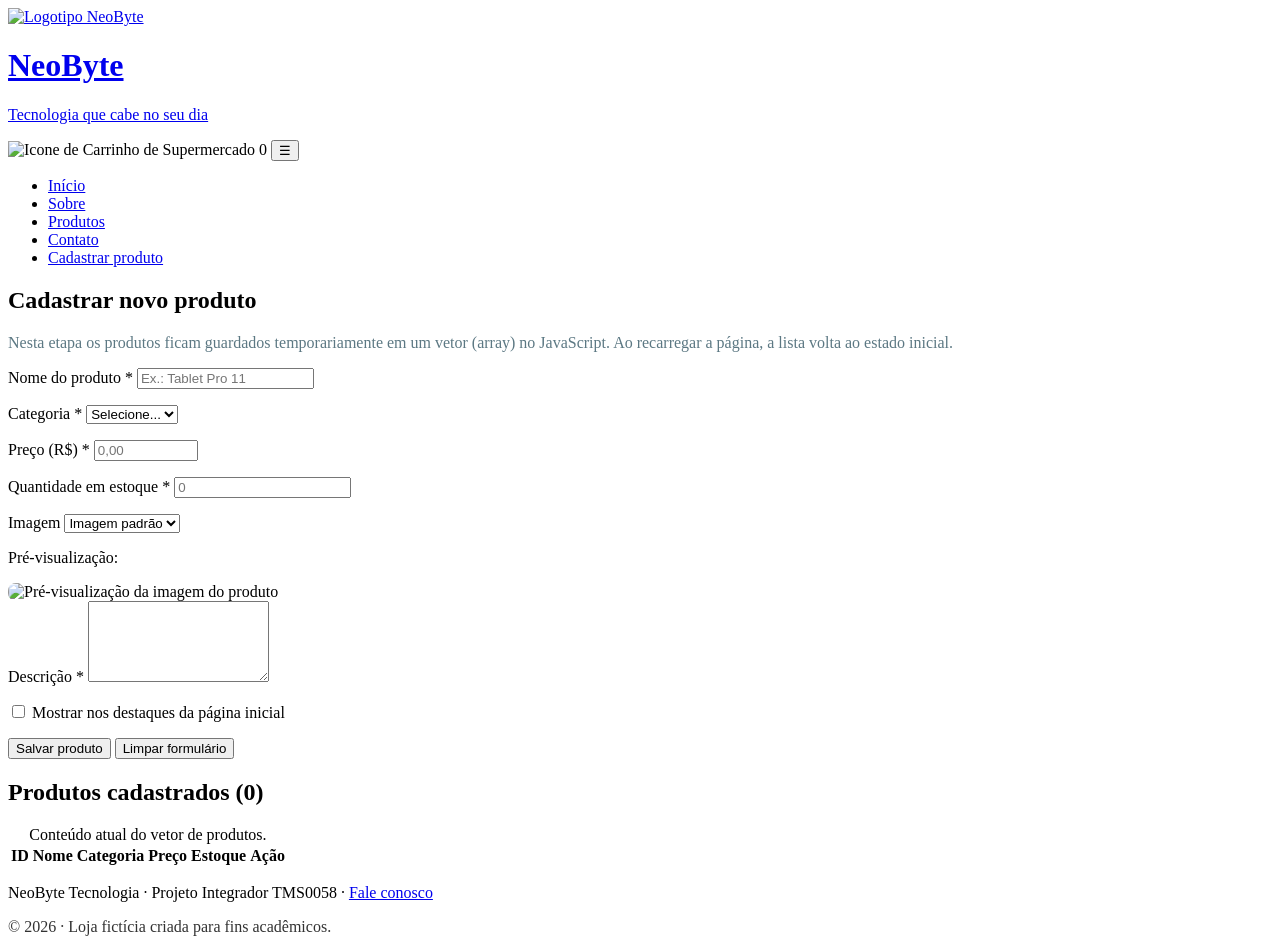
==== pages/cadastro.html @ 48c3ab01 "commit inicial" ====
<!DOCTYPE html>
<html lang="pt-br">
<head>
    <meta charset="UTF-8">
    <meta name="viewport" content="width=device-width, initial-scale=1.0">
    <meta name="description" content="Cadastro de novos produtos da NeoByte.">
    <title>Cadastrar produto | NeoByte Tecnologia</title>
    <link rel="icon" href="img/logo.svg">
   
    <link rel="stylesheet" href="css/style.css">
</head>

<body>
   
    <header class="topo">
        <div class="topo_barra">
            <a class="topo_marca" href="index.html">
                <img src="img/logo.svg" alt="Logotipo NeoByte">
                <div>
                    <h1 class="topo_nome">NeoByte</h1>
                    <p class="topo_apoio">Tecnologia que cabe no seu dia</p>
                </div>
            </a>
            <div class="topo_acoes">
                <span class="carrinho" title="Itens no carrinho"><img src="img/shopping-cart.svg" alt="Icone de Carrinho de Supermercado"> <span id="contador-carrinho">0</span></span>
                <button type="button" class="menu_botao" aria-expanded="false" aria-controls="menu-principal">☰</button>
            </div>
        </div>
        <nav class="menu" id="menu-principal" aria-label="Menu principal">
            <ul class="menu_lista">
                <li><a class="menu_link" href="index.html">Início</a></li>
                <li><a class="menu_link" href="sobre.html">Sobre</a></li>
                <li><a class="menu_link" href="produtos.html">Produtos</a></li>
                <li><a class="menu_link" href="contato.html">Contato</a></li>
                <li><a class="menu_link menu_link--ativo" aria-current="page" href="cadastro.html">Cadastrar produto</a></li>
            </ul>
        </nav>
    </header>

   
    <main>
        <section class="secao">
            <h2>Cadastrar novo produto</h2>
            <p style="color: #5c7883; margin-top: 0;">Nesta etapa os produtos ficam guardados temporariamente em um vetor (array) no JavaScript. Ao recarregar a página, a lista volta ao estado inicial.</p>

            <form class="formulario formulario--duas" id="form-cadastro" novalidate>
                <div class="campo">
                    <label for="nome">Nome do produto *</label>
                    <input type="text" id="nome" name="nome" required minlength="3" maxlength="60" placeholder="Ex.: Tablet Pro 11">
                    <p class="campo_erro"></p>
                </div>
                <div class="campo">
                    <label for="categoria">Categoria *</label>
                    <select id="categoria" name="categoria" required>
                        <option value="">Selecione...</option>
                    </select>
                    <p class="campo_erro"></p>
                </div>
                <div class="campo">
                    <label for="preco">Preço (R$) *</label>
                    <input type="number" id="preco" name="preco" required min="0.01" max="100000" step="0.01" placeholder="0,00">
                    <p class="campo_erro"></p>
                </div>
                <div class="campo">
                    <label for="estoque">Quantidade em estoque *</label>
                    <input type="number" id="estoque" name="estoque" required min="0" step="1" placeholder="0">
                    <p class="campo_erro"></p>
                </div>
                <div class="campo">
                    <label for="imagem">Imagem</label>
                    <select id="imagem" name="imagem">
                        <option value="">Imagem padrão</option>
                        <option value="img/notebook.svg">Notebook</option>
                        <option value="img/smartphone.svg">Smartphone</option>
                        <option value="img/fone.svg">Fone de ouvido</option>
                        <option value="img/caixa-som.svg">Caixa de som</option>
                        <option value="img/teclado.svg">Teclado</option>
                        <option value="img/mouse.svg">Mouse</option>
                        <option value="img/monitor.svg">Monitor</option>
                        <option value="img/smartwatch.svg">Smartwatch</option>
                    </select>
                    <p class="campo_dica">Pré-visualização:</p>
                    <img id="previa-imagem" src="img/padrao.svg" alt="Pré-visualização da imagem do produto" style="width: 160px; border-radius: 8px;">
                </div>
                <div class="campo">
                    <label for="descricao">Descrição *</label>
                    <textarea id="descricao" name="descricao" rows="5" required minlength="10" maxlength="200"></textarea>
                    <p class="campo_erro"></p>
                </div>
                <div class="campo campo--inteiro" style="grid-auto-flow: column; justify-content: start; align-items: center; gap: 8px;">
                    <input type="checkbox" id="destaque" name="destaque" style="width: auto;">
                    <label for="destaque" style="font-weight: normal;">Mostrar nos destaques da página inicial</label>
                </div>
                <p class="mensagem" id="mensagem-cadastro" role="status"></p>
                <button type="submit" class="botao">Salvar produto</button>
                <button type="reset" class="botao botao--secundario">Limpar formulário</button>
            </form>
        </section>

        <section class="secao">
            <h2>Produtos cadastrados (<span id="total-produtos">0</span>)</h2>
            <div class="tabela-rolagem">
                <table class="tabela" id="tabela-cadastrados">
                    <caption>Conteúdo atual do vetor de produtos.</caption>
                    <thead>
                        <tr>
                            <th scope="col">ID</th>
                            <th scope="col">Nome</th>
                            <th scope="col">Categoria</th>
                            <th scope="col">Preço</th>
                            <th scope="col">Estoque</th>
                            <th scope="col">Ação</th>
                        </tr>
                    </thead>
                    <tbody></tbody>
                </table>
            </div>
        </section>
    </main>

    
    <footer class="rodape">
        <p>NeoByte Tecnologia &middot; Projeto Integrador TMS0058 &middot; <a href="contato.html">Fale conosco</a></p>
        <p style="margin-top: 6px; opacity: 0.8;">&copy; 2026 &middot; Loja fictícia criada para fins acadêmicos.</p>
    </footer>

    <script src="js/produtos.js"></script>
    <script src="js/cadastro.js"></script>
</body>
</html>
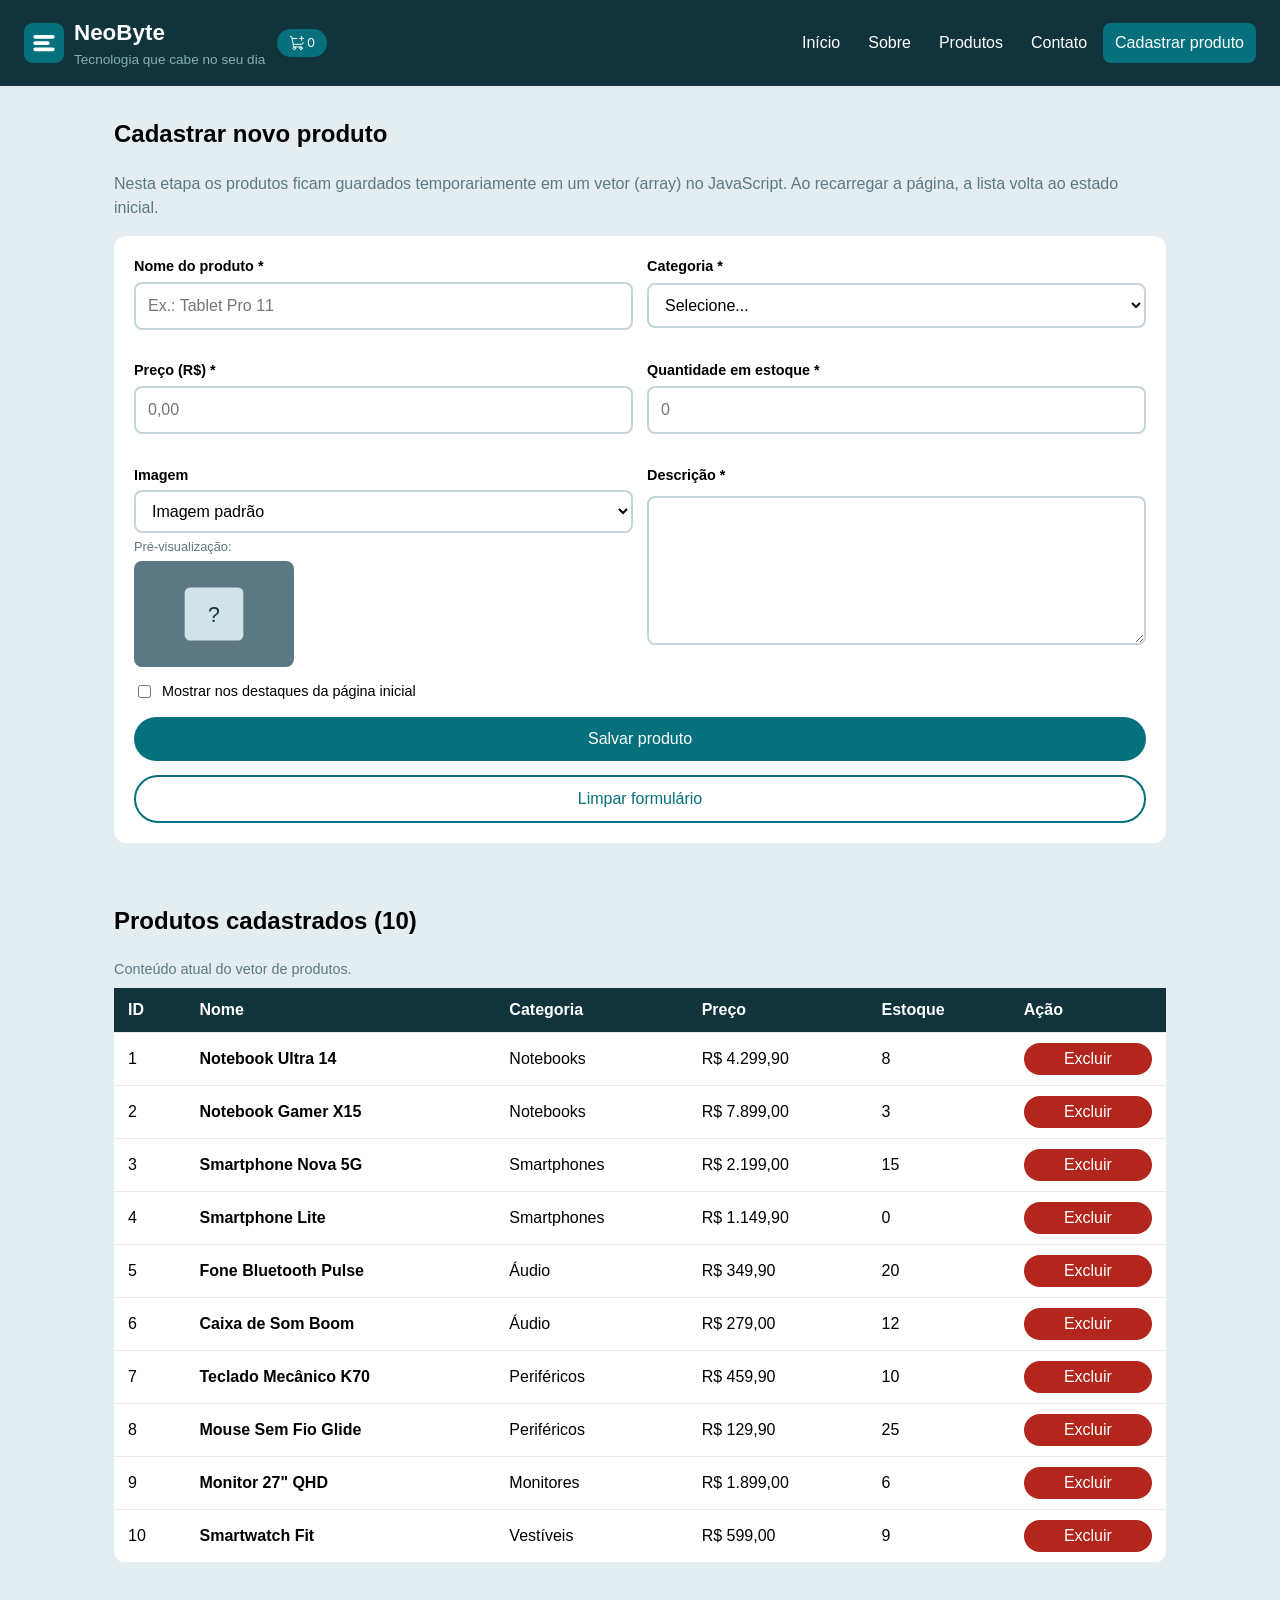
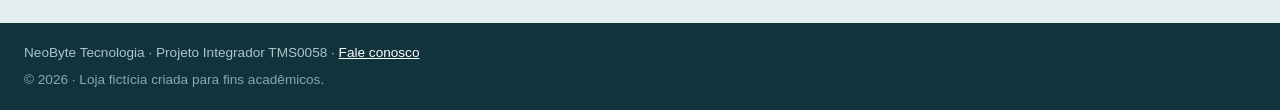
==== commit c67e1c59: "feat: ajustando caminho de importacao dos arquivos" ====
--- a/pages/cadastro.html
+++ b/pages/cadastro.html
@@ -5,9 +5,9 @@
     <meta name="viewport" content="width=device-width, initial-scale=1.0">
     <meta name="description" content="Cadastro de novos produtos da NeoByte.">
     <title>Cadastrar produto | NeoByte Tecnologia</title>
-    <link rel="icon" href="img/logo.svg">
+    <link rel="icon" href="../img/logo.svg">
    
-    <link rel="stylesheet" href="css/style.css">
+    <link rel="stylesheet" href="../css/style.css">
 </head>
 
 <body>
@@ -15,14 +15,14 @@
     <header class="topo">
         <div class="topo_barra">
             <a class="topo_marca" href="index.html">
-                <img src="img/logo.svg" alt="Logotipo NeoByte">
+                <img src="../img/logo.svg" alt="Logotipo NeoByte">
                 <div>
                     <h1 class="topo_nome">NeoByte</h1>
                     <p class="topo_apoio">Tecnologia que cabe no seu dia</p>
                 </div>
             </a>
             <div class="topo_acoes">
-                <span class="carrinho" title="Itens no carrinho"><img src="img/shopping-cart.svg" alt="Icone de Carrinho de Supermercado"> <span id="contador-carrinho">0</span></span>
+                <span class="carrinho" title="Itens no carrinho"><img src="../img/shopping-cart.svg" alt="Icone de Carrinho de Supermercado"> <span id="contador-carrinho">0</span></span>
                 <button type="button" class="menu_botao" aria-expanded="false" aria-controls="menu-principal">☰</button>
             </div>
         </div>
@@ -70,17 +70,17 @@
                     <label for="imagem">Imagem</label>
                     <select id="imagem" name="imagem">
                         <option value="">Imagem padrão</option>
-                        <option value="img/notebook.svg">Notebook</option>
-                        <option value="img/smartphone.svg">Smartphone</option>
-                        <option value="img/fone.svg">Fone de ouvido</option>
-                        <option value="img/caixa-som.svg">Caixa de som</option>
-                        <option value="img/teclado.svg">Teclado</option>
-                        <option value="img/mouse.svg">Mouse</option>
-                        <option value="img/monitor.svg">Monitor</option>
-                        <option value="img/smartwatch.svg">Smartwatch</option>
+                        <option value="../img/notebook.svg">Notebook</option>
+                        <option value="../img/smartphone.svg">Smartphone</option>
+                        <option value="../img/fone.svg">Fone de ouvido</option>
+                        <option value="../img/caixa-som.svg">Caixa de som</option>
+                        <option value="../img/teclado.svg">Teclado</option>
+                        <option value="../img/mouse.svg">Mouse</option>
+                        <option value="../img/monitor.svg">Monitor</option>
+                        <option value="../img/smartwatch.svg">Smartwatch</option>
                     </select>
                     <p class="campo_dica">Pré-visualização:</p>
-                    <img id="previa-imagem" src="img/padrao.svg" alt="Pré-visualização da imagem do produto" style="width: 160px; border-radius: 8px;">
+                    <img id="previa-imagem" src="../img/padrao.svg" alt="Pré-visualização da imagem do produto" style="width: 160px; border-radius: 8px;">
                 </div>
                 <div class="campo">
                     <label for="descricao">Descrição *</label>
@@ -124,7 +124,7 @@
         <p style="margin-top: 6px; opacity: 0.8;">&copy; 2026 &middot; Loja fictícia criada para fins acadêmicos.</p>
     </footer>
 
-    <script src="js/produtos.js"></script>
-    <script src="js/cadastro.js"></script>
+    <script src="../js/produtos.js"></script>
+    <script src="../js/cadastro.js"></script>
 </body>
 </html>
--- a/css/style.css
+++ b/css/style.css
@@ -0,0 +1,533 @@
+/* =========================================================
+   NeoByte Tecnologia - Folha de estilo EXTERNA
+   Abordagem Mobile First: estilos base para celular,
+   media queries (min-width) ampliam para tablet/computador.
+   ========================================================= */
+@import url('https://fonts.googleapis.com/css2?family=Inter:ital,opsz,wght@0,14..32,100..900;1,14..32,100..900&display=swap');
+
+:root {
+    --fundo: #e4edef;
+    --escuro: #10333c;
+    --apoio: #86aeb8;
+    --texto-suave: #5c7883;
+    --destaque: #06707D;
+    --destaque-hover: #044e58;
+    --papel: #ffffff;
+    --erro: #b3261e;
+    --sucesso: #1e7b4a;
+}
+
+* { box-sizing: border-box; }
+
+body {
+    margin: 0;
+    background-color: var(--fundo);
+    color: black;
+    font-family: "Inter", sans-serif;
+    line-height: 1.5;
+}
+
+img {
+
+    max-width: 100%; display: block; 
+
+}
+
+a { 
+    color: var(--destaque); 
+}
+
+/* ---------- Cabeçalho e menu ---------- */
+.topo {
+    background-color: var(--escuro);
+    color: #ffffff;
+    padding: 16px 24px;
+    position: sticky;
+    top: 0;
+    z-index: 10;
+}
+
+.topo_barra {
+    display: flex;
+    align-items: center;
+    justify-content: space-between;
+    gap: 12px;
+}
+
+.topo_marca {
+    display: flex;
+    align-items: center;
+    gap: 10px;
+    color: inherit;
+    text-decoration: none;
+}
+
+.topo_marca img { width: 40px; height: 40px; }
+
+.topo_nome {
+    margin: 0;
+    font-size: 1.4rem;
+}
+
+.topo_apoio {
+    margin: 0;
+    color: var(--apoio);
+    font-size: 0.85rem;
+}
+
+.topo_acoes {
+    display: flex;
+    align-items: center;
+    gap: 10px;
+}
+
+.carrinho {
+    background-color: var(--destaque);
+    color: #fff;
+    display: flex;
+    gap: 2px;
+    border-radius: 80px;
+    padding: 4px 12px;
+    font-size: 0.85rem;
+    white-space: nowrap;
+}
+
+.menu_botao {
+    font: inherit;
+    background: transparent;
+    color: #fff;
+    border: 2px solid var(--apoio);
+    border-radius: 8px;
+    padding: 4px 10px;
+    cursor: pointer;
+}
+
+.menu {
+    display: none;            /* escondido no celular até clicar no botão */
+    margin-top: 12px;
+}
+
+.menu.aberto { display: block; }
+
+.menu_lista {
+    list-style: none;
+    margin: 0;
+    padding: 0;
+    display: flex;
+    flex-direction: column;
+    gap: 4px;
+}
+
+.menu_link {
+    display: block;
+    padding: 8px 12px;
+    border-radius: 8px;
+    color: #fff;
+    text-decoration: none;
+}
+
+.menu_link:hover,
+.menu_link--ativo {
+    background-color: var(--destaque);
+}
+
+/* ---------- Seções gerais ---------- */
+.secao {
+    padding: 30px 24px;
+    max-width: 1100px;
+    margin: 0 auto;
+}
+
+.secao h2 { margin-top: 0; }
+
+.destaque-hero {
+    background: linear-gradient(135deg, var(--escuro), var(--destaque));
+    color: #fff;
+    border-radius: 16px;
+    padding: 28px 22px;
+}
+
+.destaque-hero h2 { font-size: 1.6rem; margin-bottom: 8px; }
+.destaque-hero p { color: #cfe3e8; }
+
+.botao {
+    font: inherit;
+    width: 100%;
+    padding: 10px;
+    background-color: var(--destaque);
+    color: white;
+    border: none;
+    border-radius: 80px;
+    cursor: pointer;
+    text-align: center;
+    text-decoration: none;
+    display: inline-block;
+}
+
+.botao:hover { background-color: var(--destaque-hover); }
+
+.botao--claro {
+    background-color: #fff;
+    color: var(--escuro);
+}
+
+.botao--claro:hover { background-color: #cfe3e8; }
+
+.botao--secundario {
+    background-color: transparent;
+    color: var(--destaque);
+    border: 2px solid var(--destaque);
+}
+
+.botao--secundario:hover { background-color: #d3e6ea; }
+
+.botao--perigo { background-color: var(--erro); }
+.botao--perigo:hover { background-color: #8c1d17; }
+
+/* ---------- Cards de produto ---------- */
+.produtos {
+    list-style: none;
+    margin: 0;
+    padding: 0;
+    display: grid;
+    grid-template-columns: 1fr;   /* 1 coluna no celular */
+    gap: 20px;
+}
+
+.produto {
+    background-color: white;
+    border-radius: 12px;
+    overflow: hidden;
+    display: flex;
+    flex-direction: column;
+}
+
+.produto_figura {
+    height: 160px;
+    width: 100%;
+    object-fit: cover;
+}
+
+.produto_corpo {
+    padding: 16px;
+    display: flex;
+    flex-direction: column;
+    flex: 1;
+}
+
+.produto_categoria {
+    margin: 0 0 4px;
+    font-size: 0.75rem;
+    text-transform: uppercase;
+    letter-spacing: 1px;
+    color: var(--destaque);
+    font-weight: bold;
+}
+
+.produto_nome {
+    margin: 0px;
+    font-size: 1.05rem;
+}
+
+.produto_texto {
+    margin: 8px 0;
+    color: var(--texto-suave);
+    font-size: 0.9rem;
+    flex: 1;
+}
+
+.produto_preco {
+    margin: 0 0 14px;
+    font-size: 1.25rem;
+    font-weight: bold;
+}
+
+.produto_botoes {
+    display: grid;
+    gap: 8px;
+}
+
+.selo {
+    display: inline-block;
+    font-size: 0.75rem;
+    padding: 2px 10px;
+    border-radius: 80px;
+    background-color: #d3e6ea;
+    color: var(--escuro);
+    margin-bottom: 8px;
+}
+
+.selo--esgotado { background-color: #f6d6d3; color: var(--erro); }
+
+/* ---------- Filtros ---------- */
+.filtros {
+    background-color: var(--papel);
+    border-radius: 12px;
+    padding: 16px;
+    display: grid;
+    gap: 12px;
+    margin-bottom: 20px;
+}
+
+.resultado-info {
+    color: var(--texto-suave);
+    font-size: 0.9rem;
+    margin: 0 0 12px;
+}
+
+.vazio {
+    background: var(--papel);
+    padding: 24px;
+    border-radius: 12px;
+    text-align: center;
+    color: var(--texto-suave);
+}
+
+/* ---------- Tabelas ---------- */
+.tabela-rolagem { overflow-x: auto; }
+
+.tabela {
+    width: 100%;
+    min-width: 520px;
+    border-collapse: collapse;
+    background-color: var(--papel);
+    border-radius: 12px;
+    overflow: hidden;
+}
+
+.tabela caption {
+    text-align: left;
+    padding: 0 0 8px;
+    color: var(--texto-suave);
+    font-size: 0.9rem;
+}
+
+.tabela th,
+.tabela td {
+    padding: 10px 14px;
+    text-align: left;
+    border-bottom: 1px solid var(--fundo);
+}
+
+.tabela thead th {
+    background-color: var(--escuro);
+    color: #fff;
+}
+
+.tabela tfoot td {
+    font-size: 0.85rem;
+    color: var(--texto-suave);
+}
+
+/* ---------- Formulários ---------- */
+.formulario {
+    background-color: var(--papel);
+    border-radius: 12px;
+    padding: 20px;
+    display: grid;
+    gap: 14px;
+}
+
+.campo { 
+    display: grid; gap: 4px; 
+}
+
+.campo label { 
+    font-weight: 600; font-size: 0.9rem; 
+}
+
+.campo input,
+.campo select,
+.campo textarea {
+    font: inherit;
+    padding: 10px 12px;
+    border: 2px solid #c5d6da;
+    border-radius: 8px;
+    background: #fff;
+    width: 100%;
+}
+
+.campo input:focus,
+.campo select:focus,
+.campo textarea:focus {
+    outline: none;
+    border-color: var(--destaque);
+}
+
+.campo--erro input,
+.campo--erro select,
+.campo--erro textarea { 
+    border-color: var(--erro); 
+}
+
+.campo_erro {
+    color: var(--erro);
+    font-size: 0.8rem;
+    min-height: 1em;
+    margin: 0;
+}
+
+.campo_dica { color: var(--texto-suave); font-size: 0.8rem; margin: 0; }
+
+.mensagem {
+    padding: 12px 16px;
+    border-radius: 8px;
+    margin: 0;
+    display: none;
+}
+
+.mensagem--sucesso { display: block; background: #d7efe2; color: var(--sucesso); }
+.mensagem--erro { display: block; background: #f6d6d3; color: var(--erro); }
+
+/* ---------- Listas informativas ---------- */
+
+.card-titulo {
+    display: flex;
+    align-items: center;
+    gap: 12px;
+    margin-bottom: 10px;
+}
+.icon-bg {
+    background-color: #044e58;
+    width: 40px;
+    height: 40px;
+    display: flex;
+    align-items: center;
+    justify-content: center;
+    border-radius: 10px;
+}
+
+.icon-bg img {
+    height: 30px;
+    width: 30px;
+}
+.grade-info {
+    list-style: none;
+    padding: 0;
+    margin: 0;
+    display: grid;
+    gap: 16px;
+}
+
+.grade-info h3 {
+    display: flex;
+    gap: 4px;
+}
+
+.contatos-icons {
+    background-color: #044e58;
+    width: 20px;
+    height: 20px;
+    display: flex;
+    align-items: center;
+    justify-content: center;
+    border-radius: 5px;
+}
+
+.grade-info li {
+    background: var(--papel);
+    border-radius: 12px;
+    padding: 18px;
+}
+
+.grade-info h3 { margin: 0 0 6px; font-size: 1rem; }
+.grade-info p { margin: 0; color: var(--texto-suave); font-size: 0.9rem; }
+
+.categorias {
+    list-style: none;
+    padding: 0;
+    margin: 0;
+    display: flex;
+    flex-wrap: wrap;
+    gap: 10px;
+    
+}
+
+
+.categorias a {
+    display: inline-flex;
+    align-items: center;
+    gap: 8px;
+
+    padding: 8px 16px;
+    border-radius: 80px;
+    background: var(--papel);
+    text-decoration: none;
+    color: var(--escuro);
+    border: 2px solid #c5d6da;
+}
+
+.categorias a img {
+    width: 20px;
+    height: 20px;
+    display: inline-block;
+    flex-shrink: 0;
+}
+
+.categorias a:hover { border-color: var(--destaque); }
+
+/* ---------- Janela de detalhes (dialog) ---------- */
+.detalhes {
+    border: none;
+    border-radius: 16px;
+    padding: 0;
+    width: min(92vw, 520px);
+}
+
+.detalhes::backdrop { background: rgba(16, 51, 60, 0.6); }
+
+.detalhes_corpo { padding: 20px; }
+
+.detalhes dl {
+    display: grid;
+    grid-template-columns: auto 1fr;
+    gap: 6px 14px;
+    margin: 12px 0 18px;
+}
+
+.detalhes dt { font-weight: 600; }
+.detalhes dd { margin: 0; color: var(--texto-suave); }
+
+/* ---------- Rodapé ---------- */
+.rodape {
+    background-color: var(--escuro);
+    color: #a9c4cb;
+    padding: 20px 24px;
+    font-size: 0.85rem;
+    margin-top: 30px;
+}
+
+.rodape p { margin: 0; }
+.rodape a { color: #fff; }
+
+/* =========================================================
+   Tablet (a partir de 600px)
+   ========================================================= */
+@media (min-width: 600px) {
+    .produtos { grid-template-columns: 1fr 1fr; }
+    .grade-info { grid-template-columns: 1fr 1fr; }
+    .filtros { grid-template-columns: 2fr 1fr 1fr; align-items: end; }
+    .formulario--duas { grid-template-columns: 1fr 1fr; }
+    .formulario--duas .campo--inteiro,
+    .formulario--duas .mensagem,
+    .formulario--duas .botao { grid-column: 1 / -1; }
+    .destaque-hero { padding: 40px; }
+    .destaque-hero .botao { width: auto; padding: 10px 28px; }
+}
+
+/* =========================================================
+   Computador (a partir de 900px): menu horizontal, 3 colunas
+   ========================================================= */
+@media (min-width: 900px) {
+    .topo_barra { flex-wrap: nowrap; }
+    .menu_botao { display: none; }
+    .menu {
+        display: block;
+        margin-top: 0;
+    }
+    .topo { display: flex; align-items: center; justify-content: space-between; }
+    .menu_lista { flex-direction: row; }
+    .produtos { grid-template-columns: 1fr 1fr 1fr; }
+    .grade-info { grid-template-columns: repeat(3, 1fr); }
+    .layout-contato { display: grid; grid-template-columns: 2fr 1fr; gap: 24px; align-items: start; }
+}
